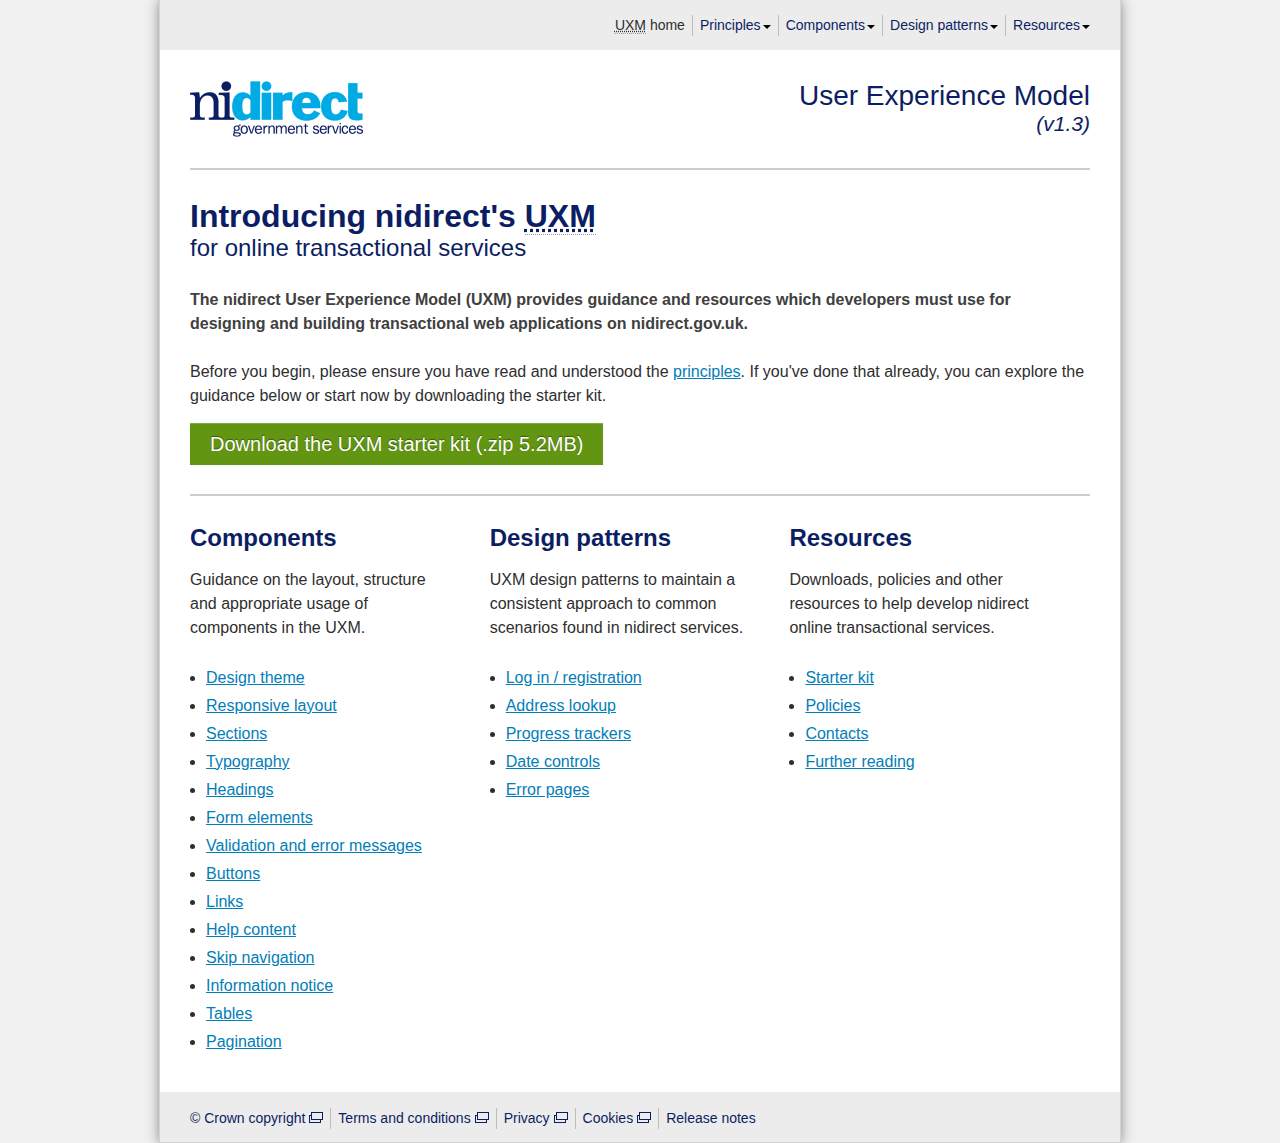
==== uxm.html @ ad7e29cf "initial commit" ====
<!DOCTYPE html>
<html lang="en">
<head>
    <meta charset="utf-8" />
    <meta name="viewport" content="width=device-width, initial-scale=1.0" />

    <title>Home | User Experience Model (UXM) | nidirect</title>

    <link rel="icon" type="image/vnd.microsoft.icon" href="favicon.ico" />
    <link rel="shortcut icon" type="image/x-icon" href="favicon.ico" />
    <link rel="apple-touch-icon" href="favicon.ico" />

    <link href="css/bootstrap.min.css" rel="stylesheet" type="text/css" media="screen, projection" />
    <link href="css/bootstrap-responsive.css" rel="stylesheet" type="text/css" media="screen, projection" />
    <link href="css/nidirect.css" rel="stylesheet" type="text/css" media="screen, projection" />
    <link href="css/nidirect-responsive.css" rel="stylesheet" type="text/css" media="screen, projection" />
    <link href="css/nidirect-uxm.css" rel="stylesheet" type="text/css" media="screen, projection" />
    <link href="jquery/jquery-ui.css" rel="stylesheet" />

    <script src="js/jquery.min.js" type="text/javascript"></script>
    <script src="js/bootstrap.min.js" type="text/javascript"></script>
    <script src="jquery/jquery.min.js" type="text/javascript"></script>
    <script src="jquery/jquery.js" type="text/javascript"></script>
    <script src="jquery/jquery-ui.js" type="text/javascript"></script>
    <script src="js/uxm.js" type="text/javascript"></script>

    <!-- html5 shim for ie8 and ie7 -->
    <!--[if lt IE 9]>
		<script src="js/html5shiv.js"></script>
	<![endif]-->

    <!-- google analytics for uxm.nidirect.gov.uk -->
    <!-- do not include in a transactional service without discussing with the transactional services manager first -->
    <!-- <script type="text/javascript">
		//<![CDATA[
		var _gaq = _gaq || [];
		_gaq.push(['_setAccount', 'UA-26858713-1']);
		_gaq.push(['_setDomainName', 'nidirect.gov.uk']);
		_gaq.push(['_addIgnoredRef', 'nidirect.gov.uk']);
		_gaq.push(['_gat._anonymizeIP']);
		_gaq.push(['_setCustomVar', 1, 'Theme', 'Applications', 3]);
		_gaq.push(['_setCustomVar', 2, 'Sub-theme', 'UXM', 3]);
		_gaq.push(['_trackPageview']);

		(function () {
			var ga = document.createElement('script'); ga.type = 'text/javascript'; ga.async = true;
			ga.src = ('https:' == document.location.protocol ? 'https://ssl' : 'http://www') + '.google-analytics.com/ga.js';
			var s = document.getElementsByTagName('script')[0]; s.parentNode.insertBefore(ga, s);
		})();
		//]]>
	</script> -->
    <script type="text/javascript">
        // <![CDATA[
        (function (i, s, o, g, r, a, m) {
            i['GoogleAnalyticsObject'] = r; i[r] = i[r] || function () {
                (i[r].q = i[r].q || []).push(arguments)
            }, i[r].l = 1 * new Date(); a = s.createElement(o),
            m = s.getElementsByTagName(o)[0]; a.async = 1; a.src = g; m.parentNode.insertBefore(a, m)
        })(window, document, 'script', '//www.google-analytics.com/analytics.js', 'ga');

        ga('create', 'UA-26858713-2', 'nidirect.gov.uk');
        ga('set', 'anonymizeIp', true);
        ga('send', 'pageview');
        // ]]>
    </script>

    <script type="text/javascript">
        $(document).ready(function () {
            // remove the no-js class
            $('body').removeClass('no-js');
        });
    </script>

    <!--  MouseStats:Begin  -->
    <script type="text/javascript">var MouseStats_Commands = MouseStats_Commands ? MouseStats_Commands : []; (function () { function b() { if (void 0 == document.getElementById("__mstrkscpt")) { var a = document.createElement("script"); a.type = "text/javascript"; a.id = "__mstrkscpt"; a.src = ("https:" == document.location.protocol ? "https://ssl" : "http://www2") + ".mousestats.com/js/5/6/5688852133238908385.js?" + Math.floor((new Date).getTime() / 6E5); a.async = !0; a.defer = !0; (document.getElementsByTagName("head")[0] || document.getElementsByTagName("body")[0]).appendChild(a) } } window.attachEvent ? window.attachEvent("onload", b) : window.addEventListener("load", b, !1); "complete" === document.readyState && b() })(); </script>
    <!--  MouseStats:End  -->

</head>
<body class="no-js">
    <div class="page">
        <div class="skipnav"><a href="#skip-dest">Skip to content</a></div>

        <header>

            <div class="navbar">
                <div class="navbar-inner">
                    <div class="container">

                        <a class="btn btn-navbar" data-toggle="collapse" data-target=".nav-collapse">
                            <span class="menu">Menu</span>
                            <span class="icon-bar"></span>
                            <span class="icon-bar"></span>
                            <span class="icon-bar"></span>
                        </a>

                        <a class="brand" href="http://www.nidirect.gov.uk">
                            <img src="images/nidirect-logo-small-2x.png" alt="n i direct government services" width="120" height="28" />
                        </a>

                        <div class="nav-collapse collapse">
                            <nav class="topnav">
                                <ul>
                                    <li class="current">
                                        <abbr title="User Experience Model">UXM</abbr>
                                        home</li>
                                    <li class="dropdown">
                                        <a data-target="#" href="principles.html" class="dropdown-toggle" data-toggle="dropdown">Principles<b class="caret"></b></a>
                                        <ul class="dropdown-menu">
                                            <li><a href="principles.html">Principles</a></li>
                                            <li class="divider"></li>
                                            <li><a href="principles.html#user-centered">Developing user-centric services</a></li>
                                            <li><a href="principles.html#applying-the-uxm">Applying the UXM</a></li>
                                            <li><a href="principles.html#writing-for-transactions">Writing for transactions</a></li>
                                        </ul>
                                    </li>
                                    <li class="dropdown">
                                        <a data-target="#" href="components.html" class="dropdown-toggle" data-toggle="dropdown">Components<b class="caret"></b></a>
                                        <ul class="dropdown-menu">
                                            <li><a href="components.html">Components</a></li>
                                            <li class="divider"></li>
                                            <li><a href="components.html#design">Design theme</a></li>
                                            <li><a href="components.html#layout">Responsive layout</a></li>
                                            <li><a href="components.html#sections">Sections</a></li>
                                            <li><a href="components.html#typography">Typography</a></li>
                                            <li><a href="components.html#headings">Headings</a></li>
                                            <li><a href="components.html#forms">Form elements</a></li>
                                            <li><a href="components.html#validation">Validation</a></li>
                                            <li><a href="components.html#buttons">Buttons</a></li>
                                            <li><a href="components.html#links">Links</a></li>
                                            <li><a href="components.html#help">Help content</a></li>
                                            <li><a href="components.html#skipnav">Skip navigation</a></li>
                                            <li><a href="components.html#info-notice">Information notice</a></li>
                                            <li><a href="components.html#tables">Tables</a></li>
                                            <li><a href="components.html#pagination">Pagination</a></li>

                                        </ul>
                                    </li>
                                    <li class="dropdown">
                                        <a data-target="#" href="design-patterns.html" class="dropdown-toggle" data-toggle="dropdown">Design patterns<b class="caret"></b></a>
                                        <ul class="dropdown-menu">
                                            <li><a href="design-patterns.html">Design patterns</a></li>
                                            <li class="divider"></li>
                                            <li><a href="design-patterns.html#login-registration">Log in / Registration</a></li>
                                            <li><a href="design-patterns.html#address-lookup1">Address lookup</a></li>
                                            <li><a href="design-patterns.html#progress">Progress trackers</a></li>
                                            <li><a href="design-patterns.html#date-controls">Date controls</a></li>
                                            <li><a href="design-patterns.html#error-pages">Error pages</a></li>
                                        </ul>
                                    </li>
                                    <li class="dropdown">
                                        <a data-target="#" href="resources.html" class="dropdown-toggle" data-toggle="dropdown">Resources<b class="caret"></b></a>
                                        <ul class="dropdown-menu">
                                            <li><a href="resources.html">Resources</a></li>
                                            <li class="divider"></li>
                                            <li><a href="resources.html#starter-kit">Starter kit</a></li>
                                            <li><a href="resources.html#policies">Policies</a></li>
                                            <li><a href="resources.html#contacts">Contacts</a></li>
                                            <li><a href="resources.html#reading">Further reading</a></li>
                                        </ul>
                                    </li>
                                </ul>
                            </nav>
                        </div>
                    </div>
                </div>
            </div>

            <div class="branding">
                <a href="http://www.nidirect.gov.uk">
                    <img class="nidirectlogo" src="images/nidirect-logo-2x.png" alt="n i direct government services" width="173" height="57" /></a>
                <div class="service-name">User Experience Model <span>(v1.3)</span></div>
            </div>
        </header>

        <div class="content container">
            <h1 id="skip-dest">Introducing nidirect's
                <abbr title="User Experience Model">UXM</abbr><span>for online transactional services</span></h1>
            <p class="intro">
                The nidirect User Experience Model (UXM) provides guidance and resources which developers must use for designing and building transactional web applications on nidirect.gov.uk.
            </p>
            <p>
                Before you begin, please ensure you have read and understood the <a href="principles.html">principles</a>. If you've done that already, you can explore the guidance below or start now by downloading the starter kit.<br />
                <a href="nidirect-uxm-starter-kit-v1.3.zip" class="btn btn-success btn-large">Download the UXM starter kit (.zip 5.2MB)</a>
            </p>

            <ul class="tilelinks clearfix">
                <li>
                    <h2><a href="components.html">Components</a></h2>
                    <p>Guidance on the layout, structure and appropriate usage of components in the UXM.</p>
                    <ul>
                        <li><a href="components.html#design">Design theme</a></li>
                        <li><a href="components.html#layout">Responsive layout</a></li>
                        <li><a href="components.html#sections">Sections</a></li>
                        <li><a href="components.html#typography">Typography</a></li>
                        <li><a href="components.html#headings">Headings</a></li>
                        <li><a href="components.html#forms">Form elements</a></li>
                        <li><a href="components.html#validation">Validation and error messages</a></li>
                        <li><a href="components.html#buttons">Buttons</a></li>
                        <li><a href="components.html#links">Links</a></li>
                        <li><a href="components.html#help">Help content</a></li>
                        <li><a href="components.html#skipnav">Skip navigation</a></li>
                        <li><a href="components.html#info-notice">Information notice</a></li>
                        <li><a href="components.html#tables">Tables</a></li>
                        <li><a href="components.html#pagination">Pagination</a></li>
                    </ul>
                </li>
                <li>
                    <h2><a href="design-patterns.html">Design patterns</a></h2>
                    <p>UXM design patterns to maintain a consistent approach to common scenarios found in nidirect services.</p>

                    <ul>
                        <li><a href="design-patterns.html#login-registration">Log in / registration</a></li>
                        <li><a href="design-patterns.html#address-lookup1">Address lookup</a></li>
                        <li><a href="design-patterns.html#progress">Progress trackers</a></li>
                        <li><a href="design-patterns.html#date-controls">Date controls</a></li>
                        <li><a href="design-patterns.html#error-pages">Error pages</a></li>
                    </ul>
                </li>
                <li>
                    <h2><a href="resources.html">Resources</a></h2>
                    <p>Downloads, policies and other resources to help develop nidirect online transactional services.</p>

                    <ul>
                        <li><a href="resources.html#starter-kit">Starter kit</a></li>
                        <li><a href="resources.html#policies">Policies</a></li>
                        <li><a href="resources.html#contacts">Contacts</a></li>
                        <li><a href="resources.html#reading">Further reading</a></li>
                    </ul>
                </li>
            </ul>
        </div>
        <footer>
            <ul>
                <li><a href="http://www.nidirect.gov.uk/crown-copyright" target="_blank" class="elink" title="link opens in a new browser window">&copy;  Crown copyright</a></li>
                <li><a href="http://www.nidirect.gov.uk/terms-and-conditions" target="_blank" class="elink" title="link opens in a new browser window">Terms and conditions</a></li>
                <li><a href="http://www.nidirect.gov.uk/privacy" target="_blank" class="elink" title="link opens in a new browser window">Privacy</a></li>
                <li><a href="http://www.nidirect.gov.uk/cookies" target="_blank" class="elink" title="link opens in a new browser window">Cookies</a></li>
                <li><a href="release-notes.html">Release notes</a></li>
            </ul>
        </footer>
    </div>

    <!-- scroll to top plugin used to improve readability of UXM content only -->
    <!-- this plugin has been disabled for touch devices -->
    <!-- this plugin should be removed for a transctional service -->
    <script type="text/javascript" src="js/scrolltopcontrol.js">
	/*
	Scroll To Top Control script- &#169; Dynamic Drive DHTML code library (www.dynamicdrive.com)
	This notice MUST stay intact for legal use
	Visit Project Page at http://www.dynamicdrive.com for full source code
	*/
    </script>

</body>
</html>
---- css/nidirect.css ----
html
{
    font: normal 62.5% "Helvetica Neue", Arial, Helvetica, sans-serif; /* 10px - i.e. decimal base */
    height: 100%;
    overflow-y: scroll; /* always show vertical scrollbar so pages do not shift horizontally */
}

body
{
    margin: 0;
    padding: 0;
    font-size: 100%;
    background: #f1f1f1;
    color: #2e2e2e; /* To achieve sufficient contrast (3:1) with link colours */
    height: 100%;
}

.page
{
    background-color: white;
    border-bottom: 1px solid #D3D3D3;
    border-left: 1px solid #D3D3D3;
    border-right: 1px solid #D3D3D3;
    box-shadow: 0 0 12px #888888;
    margin: 0 auto;
    min-height: 100%;
    position: relative;
    width: 960px;
}

.content
{
    font-size: 1.6em;
    min-height: 645px;
    padding: 0 3.125% 32px 3.125%; /* 30px left and right padding @ 'large layout' */
    width: 93.75%; /* 900 px @ 'large layout' */
}

/* ### skip nav ### */

.skipnav
{
    background-color: #0C1E63;
}

    .skipnav a
    {
        display: block;
        font-size: 16px;
        line-height: 2em;
        padding: 0 30px;
        position: absolute;
        text-align: center;
        top: -999em;
    }

        .skipnav a:focus
        {
            color: #fff;
            position: relative;
            top: 0;
            text-decoration: none;
        }

/* ### screen reader only ### */

.sr-only
{
    border: 0;
    clip: rect(0 0 0 0);
    height: 1px;
    margin: -1px;
    overflow: hidden;
    position: absolute;
    padding: 0;
    width: 1px;
}

/* ### navbar / top navigation ### */

.navbar
{
    background: #ECECEC;
    font-size: 1.4em;
    min-height: 50px;
}

.navbar-inner
{
    background: #ECECEC;
    border: none;
    border-radius: 0;
    box-shadow: none;
    padding: 0 3.125%;
}

.navbar .btn-navbar
{
    background-color: #008FC5;
    background-image: none;
    border: 2px solid #008FC5;
    box-shadow: none;
    font-weight: bold;
    margin: 7px 0 0 0;
    padding: 6px 9px;
}

    .navbar .btn-navbar:hover, .navbar .btn-navbar:focus
    {
        background-color: #00AAE5;
        box-shadow: none;
    }

    .navbar .btn-navbar:active
    {
        border: 2px solid #0C1E63;
    }

    .navbar .btn-navbar span.menu
    {
        display: block;
        float: left;
        padding-left: 22px;
    }

.icon-bar
{
    margin-top: 4px;
}

.navbar .brand
{
    display: none;
    padding-left: 0;
    margin-left: 0;
}

.topnav ul
{
    background-color: #ececec;
    list-style: none;
    padding-top: 15px;
    float: right;
    margin: 0px;
    text-align: right;
}

    .topnav ul li
    {
        border-right: 1px solid #bebebe;
        clear: none;
        display: inline-block;
        float: left;
        margin: 0;
        padding: 0 7px;
    }

        .topnav ul li.current > a
        {
            color: #2E2E2E;
        }

        .topnav ul li:last-child
        {
            border-right: none;
            padding-right: 0;
        }

        .topnav ul li a
        {
            color: #0c1e63;
            text-decoration: none;
        }

            .topnav ul li a.elink
            {
                background: url("../images/new-window.gif") no-repeat scroll right 2px;
            }

            .topnav ul li a:hover
            {
                text-decoration: underline;
            }

/*
.topnav ul li ul {
	padding: 0px;
}

.topnav ul li ul li {
	padding: 5px;
	border-right: none;
}
*/

/* drop down menu */

ul.dropdown-menu
{
    background: #fff;
    border-radius: 0;
    min-width: 140px;
    padding-top: 5px;
    text-align: left;
}

    ul.dropdown-menu li
    {
        border-right: 0;
        float: none;
        padding: 0;
        width: 100%;
    }

        ul.dropdown-menu li a:hover
        {
            background: none;
            color: #0c1e63;
        }

    ul.dropdown-menu > li > a:focus
    {
        color: #000;
    }

.nav-collapse .nav > li > a, .nav-collapse .dropdown-menu a
{
    color: #0c1e63;
    font-weight: normal;
    padding: 3px 12px;
    * padding: 1px 12px; /* ie7 */
}

    .nav-collapse .nav > li > a:hover, .nav-collapse .nav > li > a:focus, .nav-collapse .dropdown-menu a:hover, .nav-collapse .dropdown-menu a:focus
    {
        background: none;
    }

.dropdown .caret
{
    margin-top: 10px;
    * margin-top: 7px; /* ie7 */
}

.no-js .dropdown .caret
{
    display: none;
}

.dropdown-menu .divider
{
    margin: 4px 0;
}


/* ### branding ### */

.branding
{
    border-bottom: 2px solid #CCC;
    margin: 3.125%;
    clear: both;
    overflow: hidden;
    padding-bottom: 30px;
}

.nidirectlogo
{
    float: left;
    min-width: 173px;
    width: 173px;
}

.branding a
{
    float: left;
}

    .branding a:focus
    {
        float: left;
        outline: 1px dotted #404040;
    }

.branding .service-name
{
    display: block;
    float: right;
    max-width: 480px;
    margin: 0;
    padding: 2px 0 0 0;
    font-size: 28px;
    font-weight: normal;
    line-height: 1em;
    color: #0c1e63;
    text-align: right;
}

    .branding .service-name span
    {
        display: block;
        font-style: italic;
        font-size: 21px;
        * width: 150px; /* ie7 */
    }

/* ### page tiles ### */

.tilelinks
{
    border-top: 2px solid #ccc;
    list-style: none;
    margin: 0;
    min-height: 350px;
    padding: 0;
}

    .tilelinks h2
    {
        margin-top: 1.25em;
    }

    .tilelinks li
    {
        float: left;
        margin-right: 4%;
        margin-top: 0;
        width: 29.3%;
    }

        .tilelinks li:first-child
        {
            margin-left: 0;
        }

        .tilelinks li ul
        {
            width: 100% !important;
            list-style: disc;
            padding: 0px;
            margin: 0 0 0 1em;
            * margin-left: 0; /* ie7 */
        }

            .tilelinks li ul li
            {
                padding: 0;
                margin: 2px 0;
                width: 100%;
            }

                .tilelinks li ul li a
                {
                    text-decoration: underline;
                }

    .tilelinks a
    {
        display: block;
        text-decoration: none;
    }

    .tilelinks h3
    {
        margin-top: 15px;
        margin-bottom: 15px;
    }

    .tilelinks a h3:hover
    {
        text-decoration: underline;
    }

    .tilelinks a p
    {
        color: #222;
        margin-top: 0px;
    }

    .tilelinks img
    {
        width: 100%;
        border: 1px solid #eee;
    }

    .tilelinks h3, .tilelinks h4, .tilelinks p
    {
        padding-left: 0px !important;
    }

/* ### headings ### */

h1, h2, h3, h4, h5, h6
{
    color: #0c1e63;
}

    h2 strong, h3 strong, h4 strong
    {
        font-weight: bold; /* prevent ff7+/ie9+ from making headings 'bolder' */
    }

h1
{
    font-size: 2em; /* 32px */
    line-height: 1em;
    margin: 0 0 0.75em;
}

    h1 span
    {
        display: block;
        font-size: 0.75em;
        font-weight: normal;
    }

h2
{
    clear: both;
    font-size: 1.5em; /* 24px */
    line-height: 1em;
    margin: 2.25em 0 0.75em;
}

h1 + h2, p.intro + h2
{ /* first h2 should have less margin top */
    margin-top: 1.25em;
}

div > h2
{ /* first h2 in the grid should have less margin top */
    margin-top: 0;
}

h3
{
    clear: both;
    font-size: 1.25em; /* 21px */
    font-weight: normal;
    line-height: 1em;
    margin: 36px 0 16px;
}

h4
{
    clear: both;
    font-size: 1em; /* approx 16px */
    line-height: 1.5em;
    margin: 1.5em 0 0; /* 24px 0 0 */
}

    h2 a, h3 a, h4 a, h5 a, h6 a
    {
        color: #0c1e63;
        text-decoration: none;
    }

        h2 a:hover, h2 a:focus, h3 a:hover, h3 a:focus, h4 a:hover, h4 a:focus, h5 a:hover, h5 a:focus, h6 a:hover, h6 a:focus
        {
            color: #027EB8;
            text-decoration: none !important;
        }

/* ### content ### */

a
{
    color: #027EB8;
    text-decoration: underline;
}

    a:hover, a:focus
    {
        background: none;
        color: #0C1E63;
        text-decoration: underline;
    }

p.intro
{
    color: #404040;
    font-weight: bold;
}

p:empty
{
    display: none;
}

p, ul, ol, form
{
    clear: both;
    line-height: 1.5em; /* 24px */
    margin: 0.75em 0 1.5em;
}

ul, ol
{
    margin-left: 18px;
}

ol
{
    margin-left: 22px;
}

li
{
    margin: 0.25em 0;
    line-height: inherit;
}

    li li
    {
        margin-bottom: 0;
    }

ul ul, ol ol, ul ol, ol ul
{
    margin-bottom: 0.5em;
    margin-top: 0;
}

address
{
    margin-top: 1.3125em;
    margin-top: 1.5em;
    font-style: normal;
}

a.elink
{
    background: url("../images/new-window.gif") no-repeat scroll right 4px;
    padding-right: 18px;
}

/* ### form elements ### */

form
{
    clear: both;
    overflow: hidden;
    margin: 0;
}

    form input, form select, form textarea
    {
        border: 1px solid #999;
        border-radius: 0;
        color: #303030;
        font-family: "Helvetica Neue", Arial, Helvetica, sans-serif;
        line-height: 1.875em; /* 24px */
        padding: 5px;
    }

    form legend
    {
        border-bottom: 0.0834em solid #CCCCCC;
        color: #0C1E63;
        font-size: 1.5em;
        font-weight: bold;
        line-height: 1em;
        margin: 0.75em 0;
        padding-bottom: 0.25em;
        * margin-left: -7px; /* ie7 */
    }

    form div
    {
        float: left;
        margin-bottom: 16px;
        width: 100%;
    }

    form label
    {
        color: #303030;
        cursor: default;
        font-size: 100%;
        line-height: 1.5em;
        margin-bottom: 0;
    }

    form select
    {
        min-height: 2em;
        min-height: 1.334em\9; /* ie8 */
        *height: auto; /* ie7 */
    }

        form select optgroup
        {
            font-style: normal;
        }

textarea, input[type="text"], input[type="password"], input[type="datetime"], input[type="datetime-local"], input[type="date"], input[type="month"], input[type="time"], input[type="week"], input[type="number"], input[type="email"], input[type="url"], input[type="search"], input[type="tel"], input[type="color"]
{
    border: 1px solid #999999;
    width: 344px;
}

select, textarea, input[type="text"], input[type="password"], input[type="datetime"], input[type="datetime-local"], input[type="date"], input[type="month"], input[type="time"], input[type="week"], input[type="number"], input[type="email"], input[type="url"], input[type="search"], input[type="tel"], input[type="color"], .uneditable-input
{
    border-radius: 0 0 0 0;
    color: #303030;
    float: left;
    font-size: 1em;
    height: 1.875em;
    line-height: 1.875em;
    margin-bottom: 0;
    padding: 0 6px;
}

.radio, .checkbox
{
    padding-left: 0;
}

    .radio input[type="radio"], .checkbox input[type="checkbox"]
    {
        border: 0;
        clear: both;
        margin: 5px 7px 0 0;
        * margin-top: 2px; /* ie7 */
        padding: 0;
    }

select[multiple], select[size]
{
    width: auto;
}

form textarea
{
    height: auto;
    line-height: 1.25em; /* 20px */
}

input.short
{
    width: 206px;
}

img.required
{
    margin-top: -3px;
}

form p.form-label
{
    margin: 0;
}

form p.forgot-password
{
    margin-bottom: 0;
}

form small, form span.hint
{
    display: block;
    clear: both;
    font-size: 0.813em; /* 13px */
    line-height: 1.538em; /* 20px */
}

textarea:focus, input[type="text"]:focus, input[type="password"]:focus, input[type="datetime"]:focus, input[type="datetime-local"]:focus, input[type="date"]:focus, input[type="month"]:focus, input[type="time"]:focus, input[type="week"]:focus, input[type="number"]:focus, input[type="email"]:focus, input[type="url"]:focus, input[type="search"]:focus, input[type="tel"]:focus, input[type="color"]:focus, .uneditable-input:focus
{
    box-shadow: none;
    border: 1px solid #00AAE5;
}

select:focus
{
    border: 1px solid #00AAE5;
    outline: none;
}

/* ### validation ### */

span.heading-error
{
    color: #CC0000;
}

input.input-error, .input-error
{
    border: 1px solid #cc0000;
}

img.error-icon
{
    float: left;
    margin: 4px 4px 0 0;
}

.error-summary
{
    background: url("../images/error-icon.png") no-repeat scroll 16px 16px #FFEFED;
    border: 1px solid #FDB2B5;
    color: #CC0000;
    margin: 2em 0;
    padding: 1em;
}

    .error-summary p
    {
        font-size: 1.25em;
        font-weight: bold;
        line-height: 1em;
        margin: 0;
        padding-left: 1.25em;
    }

    .error-summary ul
    {
        margin: 1em 1em 0 1em;
    }

    .error-summary a
    {
        color: #cc0000;
        text-decoration: none;
    }

        .error-summary a:hover
        {
            text-decoration: underline;
        }

.checkbox.error img.error-icon
{
    margin-left: -20px;
}

.error-inner
{
    border: 1px solid #CC0000;
    padding: 8px 0 8px 12px;
    margin: 0;
    width: 344px;
}

    .radio-error input[type="radio"], .error-inner input[type="checkbox"]
    {
        clear: both;
        margin: 5px 4px 0 0;
        * margin-top: 2px; /* ie7 */
    }

/* inline validation error */

.inline-error
{
    background: #FFEFED;
    background-clip: padding-box;
    background-color: #FFEFED;
    border: 1px solid #FBB6B9;
    border-radius: 0;
    box-shadow: 0 2px 4px rgba(0, 0, 0, 0.2);
    clear: none;
    color: #CC0000;
    display: block;
    float: left;
    left: 0;
    margin: 0 0 0 20px;
    max-width: 300px;
    padding: 1px;
    position: relative;
    text-align: left;
    top: -1px;
    width: auto;
    white-space: normal;
    z-index: 1010;
}

.inline-error-content
{
    padding: 0;
    margin: 0;
}

    .inline-error-content p
    {
        font-size: 0.875em;
        margin: 0;
        padding: 4px 6px;
    }

.inline-error .arrow, .inline-error .arrow:after
{
    border-color: rgba(0, 0, 0, 0);
    border-style: solid;
    display: block;
    height: 0;
    position: absolute;
    width: 0;
}

.inline-error .arrow
{
    border-width: 11px;
    border-left-width: 0;
    border-right-color: #FBB6B9;
    left: -11px;
    margin-top: -11px;
    top: 50%;
}

    .inline-error .arrow:after
    {
        border-width: 10px;
        border-left-width: 0;
        border-right-color: #FFEFED;
        bottom: -10px;
        content: "";
        left: 1px;
    }

/* override the bootstrap styles for invalid inputs - frustrating and distracting as visitors can be presented with error styling as the type (eg email address)  */
input:focus:invalid, textarea:focus:invalid, select:focus:invalid
{
    border-color: 0;
    color: inherit;
}

    input:focus:invalid:focus, textarea:focus:invalid:focus, select:focus:invalid:focus
    {
        border-color: #00AAE5;
        box-shadow: inherit;
    }

/* ### buttons ### */

.btn
{
    background: #999;
    border: 0;
    border-radius: 0px;
    color: #fff;
    display: inline-block;
    font-size: 1.125em;
    margin: 0.222em 8px 0.222em 0; /* 4px 8px 4px 0 */
    padding: 0.5em 1em;
    text-decoration: none;
    text-shadow: 0 -1px 1px rgba(0, 0, 0, 0.4);
}

button.btn
{
    padding: 0.556em 1em; /* 10px 18px */
}

a.btn
{
    padding: 0.556em 1em;
    * padding: 0.667em 1em; /* ie7 */
}

.btn:hover
{
    color: #fff;
}

.btn:focus
{
    box-shadow: 0 4px 10px rgba(0, 0, 0, 0.35) inset;
    outline: 0 none;
}

.btn:hover, .btn:active, .btn:focus
{
    background: #666;
    color: #fff;
}

.btn-primary
{
    background: #008fc5;
}

    .btn-primary:hover, .btn-primary:active, .btn-primary:focus
    {
        background: #00aae5;
        color: #fff;
    }

.btn-success, .btn-call-to-action
{
    background: #629512;
}

    .btn-success:hover, .btn-success:active, .btn-success:focus,
    .btn-call-to-action:hover, .btn-call-to-action:active, .btn-call-to-action:focus
    {
        background: #6ea614;
        color: #fff;
    }

.btn-danger, .btn-warning
{
    background: #A61A00;
}

    .btn-danger:hover, .btn-danger:active, .btn-danger:focus,
    .btn-warning:hover, .btn-warning:active, .btn-warning:focus
    {
        background: #C91F00;
        color: #fff;
    }

.btn.arrowr
{
    background-image: url("../images/btn-arrow-right.png");
    background-repeat: no-repeat;
    background-position: right center;
    padding-right: 28px;
}

.btn.arrowl
{
    background-image: url("../images/btn-arrow-left.png");
    background-repeat: no-repeat;
    background-position: left center;
    padding-left: 28px;
}

.btn-large
{
    font-size: 1.25em;
    margin-top: 0.75em;
}

.btn-small
{
    font-size: 0.875em;
    margin-top: 0.25em;
}

.btn-inline, button.btn-small
{
    margin: 0 0 0 4px;
    padding: 0.429em 1em;
}

input.btn-small
{
    padding-top: 8px;
}

a.btn-small
{
    line-height: 1.286em; /* 18px */
    padding: 0.5em 1em;
}

/* ### information notice ### */

.info-notice
{
    background: url("../images/info-icon.png") no-repeat scroll 7px 0.5em;
    border: 2px solid #00AAE5;
    clear: left;
    float: left;
    margin: 0 0 1.375em 0; /* 22px */
    min-height: 21px;
    padding: 0.563em 0.563em 0.563em 34px; /* 9px 9px 9px 34px */
}

/* ### tables ### */

table
{
    margin-top: 10px;
}

    table.standard
    {
        border: 3px solid #D0E9FC;
        border-collapse: separate;
        border-spacing: 3px;
        table-layout: fixed;
        width: 99%;
    }

        table.standard th, table.standard td
        {
            padding: 0.375em 6px;
        }

        table.standard th
        {
            background-color: #D0E9FC;
            color: #0D0348;
            text-align: left;
            vertical-align: top;
        }

            table.standard th p
            {
            }

            table.standard th strong
            {
                font-weight: bold;
            }

        table.standard td
        {
            background: none repeat scroll 0 0 #F1F6FB;
            color: #2E2E2E;
            vertical-align: top;
        }

            table.standard td p:first-child
            {
            }

            table.standard td ul
            {
                margin-top: 0;
            }

    table.unfixed
    {
        table-layout: auto !important;
    }

    table.summary
    {
        width: 50%;
    }

        table.summary th, table.summary td
        {
            padding: 10px;
        }

        table.summary th
        {
            text-align: right;
            width: 50%;
        }

/* ### footer ### */

footer
{
    background-color: #ececec;
    min-height: 50px;
    font-size: 1.4em;
}

    footer ul
    {
        list-style: none;
        padding-top: 16px;
        margin: 0 0 0 23px;
        * margin-top: 16px; /* ie7 */
        * padding-top: 0; /* ie7 */
    }

        footer ul li
        {
            border-right: 1px solid #BEBEBE;
            display: inline-block;
            clear: none;
            float: left;
            margin: 0;
            padding: 0 7px;
        }

            footer ul li:last-child
            {
                border-right: none;
                padding-right: 0;
            }

            footer ul li a
            {
                color: #0c1e63;
                text-decoration: none;
            }

                footer ul li a:hover
                {
                    text-decoration: underline;
                }

    footer a.elink
    {
        background: url("../images/new-window.gif") no-repeat scroll right 2px;
    }

/* ### design patterns ### */

/* # address lookup # */

.no-js div#address-lookup
{
    display: none;
}

div#address-lookup p
{
    margin-bottom: 0;
}

div#select-address2 div.radio
{
    border: 1px solid #999;
    height: 115px;
    overflow-y: scroll;
    padding: 5px;
    width: 344px;
}

/* # log in / registration # */

.loginform fieldset
{
    float: left;
    width: 415px;
}

    .loginform fieldset#login
    {
        border-right: 2px solid #ccc;
        margin-right: 2em;
        padding-right: 2em;
    }

.loginform p.mandatory
{
    margin: 0;
}

/* # progress tracker # */

.progress-tracker
{
    margin: 3em 0;
    text-align: center;
}

    .progress-tracker ol
    {
        background-color: #EEE;
        box-shadow: 0 1px 1px #999 inset;
        display: inline-block;
        height: 5px;
        list-style: none;
        overflow: visible;
        margin: 0 auto;
        padding: 0 1.5em 0 0;
        text-align: center;
        * border: 1px solid #ddd; /* ie 7 */
    }

        .progress-tracker ol li
        {
            background-color: #eee;
            border: 1px solid #ddd;
            bottom: 18px;
            box-shadow: 0 -1px 1px #999;
            color: #2e2e2e;
            float: left;
            font-weight: bold;
            margin-left: 1.5em;
            padding: 4px 12px;
            position: relative;
            text-shadow: 1px 1px #FFF;
        }

            .progress-tracker ol li.active
            {
                background-color: #0282BF;
                border: 1px solid #0282BF;
                border-bottom: 2px solid #0C1E63;
                box-shadow: 0 -1px 1px #aaa;
                color: #fff;
                padding: 4px 0;
                text-shadow: -1px -1px #0C1E63;
                * padding: 4px 12px;
            }

                .progress-tracker ol li.active span
                {
                    right: 12px;
                    position: relative;
                    * position: static; /* ie 7 */
                }

                .progress-tracker ol li.active:before
                {
                    background-color: #0c1e63;
                    content: "";
                    display: inline-block;
                    left: -25px;
                    height: 5px;
                    top: -3px;
                    width: 24px;
                    position: relative;
                }

.paginationuxm
{
    margin: 20px 0;
}

    .paginationuxm ul
    {
        display: inline-block;
        display: inline;
        margin-bottom: 0;
        margin-left: 0;
        -webkit-border-radius: 4px;
        -moz-border-radius: 4px;
        border-radius: 4px;
        *zoom: 1;
        -webkit-box-shadow: 0 1px 2px rgba(0,0,0,.05);
        -moz-box-shadow: 0 1px 2px rgba(0,0,0,.05);
        box-shadow: 0 1px 2px rgba(0,0,0,.05);
    }

        .paginationuxm ul > li
        {
            display: inline;
        }

            .paginationuxm ul > li > a, .paginationuxm ul > li > span
            {
                float: left;
                padding: 4px 12px;
                line-height: 20px;
                text-decoration: none;
                background-color: #fff;
                border: 1px solid #ddd;
                border-left-width: 0;
            }

                .paginationuxm ul > li > .active a:hover, .paginationuxm ul > li > .active a:focus, .paginationuxm ul > .active > a, .paginationuxm ul > .active > span
                {
                    background-color: #027EB8;
					color: #ffffff;
                }
				
				.paginationuxm ul > li > .disabled a:hover, .paginationuxm ul > li > .disabled a:focus, .paginationuxm ul > .disable > a, .paginationuxm ul > .disabled > span
                {
                    background-color: #f5f5f5;
                }

        .paginationuxm ul > .active > a, .paginationuxm ul > .active > span
        {
            color: #999;
            cursor: default;
            background-color: #027EB8;
            color: #fff;
        }

        .paginationuxm ul > .disabled > span, .paginationuxm ul > .disabled > a, .paginationuxm ul > .disabled > a:hover, .paginationuxm ul > .disabled > a:focus
        {
            color: #999;
            cursor: default;
            background-color: transparent;
        } 

        .paginationuxm ul > li:first-child > a, .paginationuxm ul > li:first-child > span
        {
            border-left-width: 1px;
            /*-webkit-border-bottom-left-radius: 4px;*/
            /*border-bottom-left-radius: 4px;*/
            /*-webkit-border-top-left-radius: 4px;*/
            /*border-top-left-radius: 4px;*/
            /*-moz-border-radius-bottomleft: 4px;
            -moz-border-radius-topleft: 4px;*/
        }

        .paginationuxm ul > li:last-child > a, .paginationuxm ul > li:last-child > span
        {
            /*-webkit-border-top-right-radius: 4px;*/
            /*border-top-right-radius: 4px;
            -webkit-border-bottom-right-radius: 4px;
            border-bottom-right-radius: 4px;
            -moz-border-radius-topright: 4px;
            -moz-border-radius-bottomright: 4px;*/
        }

.paginationuxm-centered
{
    text-align: center;
}

.paginationuxm-right
{
    text-align: right;
}

.paginationuxm-large ul > li > a, .paginationuxm-large ul > li > span
{
    padding: 11px 19px;
    font-size: 17.5px;
}

.paginationuxm-large ul > li:first-child > a, .paginationuxm-large ul > li:first-child > span
{
    -webkit-border-bottom-left-radius: 6px;
    border-bottom-left-radius: 6px;
    -webkit-border-top-left-radius: 6px;
    border-top-left-radius: 6px;
    -moz-border-radius-bottomleft: 6px;
    -moz-border-radius-topleft: 6px;
}

.paginationuxm-large ul > li:last-child > a, .paginationuxm-large ul > li:last-child > span
{
    -webkit-border-top-right-radius: 6px;
    border-top-right-radius: 6px;
    -webkit-border-bottom-right-radius: 6px;
    border-bottom-right-radius: 6px;
    -moz-border-radius-topright: 6px;
    -moz-border-radius-bottomright: 6px;
}

.paginationuxm-mini ul > li:first-child > a, .paginationuxm-small ul > li:first-child > a, .paginationuxm-mini ul > li:first-child > span, .paginationuxm-small ul > li:first-child > span
{
    -webkit-border-bottom-left-radius: 3px;
    border-bottom-left-radius: 3px;
    -webkit-border-top-left-radius: 3px;
    border-top-left-radius: 3px;
    -moz-border-radius-bottomleft: 3px;
    -moz-border-radius-topleft: 3px;
}

.paginationuxm-mini ul > li:last-child > a, .paginationuxm-small ul > li:last-child > a, .paginationuxm-mini ul > li:last-child > span, .paginationuxm-small ul > li:last-child > span
{
    -webkit-border-top-right-radius: 3px;
    border-top-right-radius: 3px;
    -webkit-border-bottom-right-radius: 3px;
    border-bottom-right-radius: 3px;
    -moz-border-radius-topright: 3px;
    -moz-border-radius-bottomright: 3px;
}

.paginationuxm-small ul > li > a, .paginationuxm-small ul > li > span
{
    padding: 2px 10px;
    font-size: 11.9px;
}

.paginationuxm-mini ul > li > a, .paginationuxm-mini ul > li > span
{
    padding: 0 6px;
    font-size: 10.5px;
}
---- css/nidirect-responsive.css ----
/* ### responsive layout ### */


/* minor breakpoint */

@media (max-width: 979px)
{
    .page
    {
        border-left: 0;
        border-right: 0;
        box-shadow: 0;
        width: 100%;
    }

    /* remove the default abbreviation styling */
    abbr[title], abbr[data-original-title]
    {
        border-bottom: none;
        cursor: default;
    }

    /* home page tiles */
    .tilelinks li ul li
    {
        line-height: 1.313em; /* 21px */
        margin-bottom: 6px;
    }

    .loginform fieldset
    {
        border-right: 0;
        width: 100%;
    }

        .loginform fieldset#register
        {
            margin-top: 1em;
        }
}

/* medium */
@media (max-width: 767px)
{

    /* resize the nidirect logo and service name */
    .navbar .brand
    {
        display: block;
        float: left;
        padding-right: 0;
    }

        .navbar .brand img
        {
            min-width: 120px;
            width: 120px;
        }

    .branding
    {
        margin: 2em 3.125%;
        padding-bottom: 2em;
    }

        .branding a
        {
            display: none;
        }

        .branding .service-name
        {
            font-size: 21px;
            padding: 0;
        }

            .branding .service-name span
            {
                display: inline;
                font-size: 16px;
            }

    /* show the menu button - overrides bootstrap */
    .navbar .btn-navbar
    {
        display: block;
    }

    .dropdown .caret
    {
        margin-top: 8px;
    }

    /* change the top nav to a menu button */
    .navbar
    {
        margin-bottom: 0;
    }

    .topnav ul
    {
        float: none;
        padding: 0 0 1em 0;
        text-align: left;
    }

        .topnav ul li
        {
            border: 0;
            display: block;
            float: none;
            padding: 0;
        }

            .topnav ul li a
            {
                display: block;
                padding: 4px 0;
            }

            .topnav ul li.current
            {
                padding: 4px 0;
            }

    .nav-collapse .nav > li > a, .nav-collapse .dropdown-menu a
    {
        padding: 2px 0;
    }

    .nav-collapse, .nav-collapse.collapse
    {
        overflow: invisible;
        /* fix issue with bootstrap v2.3.2 collapse menu on Chrome for Android */
        transform: none;
        -ms-transform: none;
        -webkit-transform: none;
    }

    ul.dropdown-menu li
    {
        display: list-item;
        list-style: square;
        margin-left: 0.5em;
    }

    p, ul, ol, form
    {
        line-height: 1.313em; /* 21 px */
    }

    /* homepage tiles */
    .tilelinks li
    {
        width: 100%;
        clear: both;
        display: block;
        margin-right: 0;
    }

        .tilelinks li img
        {
            display: none;
        }

        .tilelinks li ul li
        {
            display: list-item;
            width: 98%;
        }

    /* position the inline validation error below the input */
    .inline-error
    {
        clear: both;
        margin-left: 0;
        margin-top: 12px;
    }

        .inline-error .arrow
        {
            border-bottom-color: #FBB6B9;
            border-left-color: transparent;
            border-right-color: transparent;
            border-top-color: transparent;
            border-width: 0 11px 11px 11px;
            top: 0;
            left: 10px;
        }

            .inline-error .arrow:after
            {
                border-bottom-color: #FFEFED;
                border-left-color: transparent;
                border-right-color: transparent;
                border-top-color: transparent;
                border-width: 0 11px 11px 11px;
                content: "";
                top: 1px;
                left: -11px;
            }

    img.error-icon
    {
        border: 0 none;
        clip: rect(0px, 0px, 0px, 0px);
        height: 1px;
        margin: -1px;
        overflow: hidden;
        padding: 0;
        position: absolute;
        width: 1px;
    }

    /* form stuff */
    form div.checkbox
    {
        padding-left: 0;
        width: 98.5%;
    }

    form p.form-label
    {
        margin: 0;
    }

    /* footer redraw */
    footer ul
    {
        margin: 0;
        overflow: hidden;
        padding-top: 6px;
    }

        footer ul li
        {
            border-bottom: 1px solid #bebebe;
            border-right: 0;
            display: block;
            float: left;
            margin: 4px 0 4px 3.125%;
            padding: 0 0 4px 0;
            width: 45%;
            white-space: nowrap;
        }

    /* tables */
    table.standard
    {
        border-spacing: 2px;
    }

        table.standard th, table.standard td
        {
            padding: 3px;
        }

    /* log in and registration */
    .loginform fieldset
    {
        width: 100%;
    }

        .loginform fieldset#login
        {
            margin-right: 0;
            padding-right: 0;
        }


    .paginationuxm ul > li > a, .paginationuxm ul > li > span
    {
        padding: 2px 10px;
        font-size: 11.9px;
    }

    .paginationuxm ul > li:first-child > a, .paginationuxm ul > li:first-child > span
    {
        -webkit-border-bottom-left-radius: 3px;
        border-bottom-left-radius: 3px;
        -webkit-border-top-left-radius: 3px;
        border-top-left-radius: 3px;
        -moz-border-radius-bottomleft: 3px;
        -moz-border-radius-topleft: 3px;
    }

    .paginationuxm ul > li:last-child > a, .paginationuxm ul > li:last-child > span
    {
        -webkit-border-top-right-radius: 3px;
        border-top-right-radius: 3px;
        -webkit-border-bottom-right-radius: 3px;
        border-bottom-right-radius: 3px;
        -moz-border-radius-topright: 3px;
        -moz-border-radius-bottomright: 3px;
    }
}

/* small */
@media (max-width: 480px)
{
    header
    {
        height: auto;
    }

    a.elink
    {
        padding-right: 16px;
    }

    /* top navigation and branding */
    .navbar .btn-navbar span.menu
    {
        display: none;
    }

    .branding .service-name span.beta
    {
        display: block;
    }

    .icon-bar
    {
        margin-top: 0;
    }

    .navbar .btn-navbar
    {
        display: block;
        margin-top: 11px;
        padding: 6px 10px;
    }

    /* reduce the heading sizes */
    h1
    {
        font-size: 1.5em; /* 24px */
    }

    h2
    {
        font-size: 1.25em; /* 21px */
    }

    h3
    {
        font-size: 1.125em; /* 18px */
        font-weight: bold;
    }

    /* homepage tiles */
    ul.tilelinks
    {
        width: 98%;
    }

    /* form elements */
    textarea:focus, input[type="text"]:focus, input[type="password"]:focus, input[type="datetime"]:focus, input[type="datetime-local"]:focus, input[type="date"]:focus, input[type="month"]:focus, input[type="time"]:focus, input[type="week"]:focus, input[type="number"]:focus, input[type="email"]:focus, input[type="url"]:focus, input[type="search"]:focus, input[type="tel"]:focus, input[type="color"]:focus, .uneditable-input:focus, select:focus
    {
        border-width: 2px;
    }

    textarea, input[type="text"], input[type="password"], input[type="datetime"], input[type="datetime-local"], input[type="date"], input[type="month"], input[type="time"], input[type="week"], input[type="number"], input[type="email"], input[type="url"], input[type="search"], input[type="tel"], input[type="color"]
    {
        box-sizing: border-box;
        -moz-box-sizing: border-box;
        -webkit-box-sizing: border-box;
        min-height: 2.5em; /* 40px */
        padding-right: 0;
        width: 100%;
    }

    form textarea
    {
        height: auto;
    }

    form select
    {
        min-height: 2.5em; /* 40px */
        padding: 8px 5px;
    }

    form textarea
    {
        padding-right: 3px;
    }

    input.input-error
    {
        border-width: 2px;
    }

    form div.error-inner
    {
        box-sizing: border-box;
        -moz-box-sizing: border-box;
        -webkit-box-sizing: border-box;
        border-width: 2px;
        margin: 0;
        width: 100%;
    }

    input.short
    {
        width: 60%;
    }

    div.radio label, div.checkbox label
    {
        margin-bottom: 4px;
    }

    /* progress tracker */
    .progress-tracker
    {
        font-size: 0.938em; /* 15px */
    }

        .progress-tracker ol
        {
            padding-right: 1em;
        }

            .progress-tracker ol li
            {
                bottom: 15px;
                margin-left: 1em;
                padding: 3px 9px;
            }

                .progress-tracker ol li.active
                {
                    padding: 2px 0 3px 0;
                }

                    .progress-tracker ol li.active:before
                    {
                        top: -2px;
                        left: -16px;
                        width: 15px;
                    }

                    .progress-tracker ol li.active span
                    {
                        right: 9px;
                    }

    /* tables */
    table.standard td
    {
        word-break: break-all;
    }

    .paginationuxm ul > li > a, .paginationuxm ul > li > span
    {
        padding: 0 6px;
        font-size: 10.5px;
    }

    .paginationuxm ul > li:first-child > a, .paginationuxm ul > li:first-child > span
    {
        -webkit-border-bottom-left-radius: 3px;
        border-bottom-left-radius: 3px;
        -webkit-border-top-left-radius: 3px;
        border-top-left-radius: 3px;
        -moz-border-radius-bottomleft: 3px;
        -moz-border-radius-topleft: 3px;
    }

    .paginationuxm ul > li:last-child > a, .paginationuxm ul > li:last-child > span
    {
        -webkit-border-top-right-radius: 3px;
        border-top-right-radius: 3px;
        -webkit-border-bottom-right-radius: 3px;
        border-bottom-right-radius: 3px;
        -moz-border-radius-topright: 3px;
        -moz-border-radius-bottomright: 3px;
    }


    /* turns labelled progress tracker into numbered tracker 
	.progress-tracker ol {
		counter-reset: item;
	}
	.progress-tracker ol li:before {
		content: counter(item) "  "; 
		counter-increment: item;
	}
	.progress-tracker ol li span {
		display: none;
	}
	.progress-tracker ol li.active {
		padding: 4px 5px;
	}
	.progress-tracker ol li.active:before {
		background: #0282BF;
		content: counter(item) "  ";
		position: static;
	}
	*/

}
---- css/nidirect-uxm.css ----
/* ### css for demonstration of the UXM only ### */
/* ### this file can be excluded from an nidirect transactional service ### */

code
{
    background: none;
    border: none;
    clear: both;
    display: block;
    font-size: 0.875em;
    padding: 0;
    white-space: normal;
    word-wrap: break-word;
}

.btn-swatch
{
    color: #ffffff;
    float: left;
    margin-right: 1em;
    padding: 1em 0.5em;
    text-shadow: 0 -1px 1px rgba(0, 0, 0, 0.4);
}

.primary-colour
{
    background: #008FC5;
}

.primary-colour-hover
{
    background: #00AAE5;
}

.secondary-colour
{
    background: #999999;
}

.secondary-colour-hover
{
    background: #666666;
}

.success-colour
{
    background: #629512;
}

.success-colour-hover
{
    background: #6EA614;
}

.warning-colour
{
    background: #A61A00;
}

.warning-colour-hover
{
    background: #C91F00;
}

.showcase
{
    border: 1px solid #ccc;
}

#toTop
{
    background-color: rgba(12, 31, 100, 0.95);
    color: #FFFFFF;
    font-size: 1.4em;
    font-weight: normal;
    height: 2em;
    line-height: 2em;
    margin: 0 auto;
    opacity: 0.95;
    text-align: center;
    text-transform: uppercase;
    width: 960px;
}

div.with-to-top-plugin
{
    margin-bottom: 2em;
}

@media (max-width: 979px)
{
    .showcase
    {
        max-width: 95%;
    }

    #toTop
    {
        width: 100%;
    }
}

form > h3
{
    margin-top: 0;
}

form div.last
{
    margin-bottom: 0;
}

pre
{
    border-radius: 0;
}

h2.uxm
{
    border-top: 2px solid #0C1E63;
    padding-top: 0.917em; /* 22px */
}

legend.uxm
{
    border-bottom: 2px solid #ccc;
    font-size: 1.25em;
}

/* tabs */
.nav-tabs
{
    margin-bottom: 0;
}

    .nav-tabs > li > a
    {
        border-radius: 0;
    }

@media (max-width: 480px)
{
    .nav-tabs > li > a
    {
        padding: 4px 6px;
    }
}

.nav-tabs > li.active a,
.nav-tabs > li.active a:hover,
.nav-tabs > li.active a:focus
{
    color: #2E2E2E;
    text-decoration: none;
}

.no-js .tab-content, .no-js .tab-pane
{
    display: block;
}

.tab-content
{
    border-bottom: 1px solid #ddd;
    border-left: 1px solid #ddd;
    border-right: 1px solid #ddd;
    padding: 0 12px 6px 0;
}

    .tab-content ul
    {
        margin-bottom: 1em;
    }

        .tab-content ul li
        {
            margin-left: 0.5em;
        }

    .tab-content img.showcase
    {
        margin: 12px 0 0 12px;
    }

/* visualize the grid system  */

.show-grid
{
    margin-top: 10px;
    margin-bottom: 20px;
}

    .show-grid [class*="span"]
    {
        background-color: #eee;
        text-align: center;
        min-height: 40px;
        line-height: 40px;
    }

        .show-grid [class*="span"]:hover
        {
            background-color: #ddd;
        }

    .show-grid .show-grid
    {
        margin-top: 0;
        margin-bottom: 0;
    }

        .show-grid .show-grid [class*="span"]
        {
            margin-top: 5px;
        }

    .show-grid [class*="span"] [class*="span"]
    {
        background-color: #ccc;
    }

        .show-grid [class*="span"] [class*="span"] [class*="span"]
        {
            background-color: #999;
        }

.help-content
{
    border-left: 4px solid #bfc1c3;
    clear: both;
    margin-bottom: 1em;
    padding: 5px;
}

.help-caret
{
    padding-right: 5px;
}

.tooltip-help
{
    display: block;
    position: relative;
}

    .tooltip-help:hover:after
    {
        background: #333;
        background: rgba(0,0,0,.8);
        border-radius: 5px;
        bottom: 26px;
        color: #fff;
        content: attr(title);
        left: 20%;
        padding: 5px 15px;
        position: absolute;
        z-index: 98;
        width: 220px;
    }

/*div.freetextCounter {
    background-color: #0C1E63;
    -webkit-box-sizing: border-box;
    -moz-box-sizing: border-box;
    box-sizing: border-box;
    clear: both;
    color: #fff;
    padding: 0 6px;
    position: relative;
    width: 356px;
}*/

.form-date-day
{
    width: 70px;
    float: left;
    margin-right: 10px;
    margin-bottom: 0;
    clear: none;
}

.form-date-month
{
    width: 120px;
    float: left;
    margin-right: 10px;
    margin-bottom: 0;
    clear: none;
}

.form-date-year
{
    width: 90px;
    float: left;
    margin-right: 10px;
    margin-bottom: 0;
    clear: none;
}

.form-date label
{
    display: block;
    margin-bottom: 5px;
}


.prog-help-p {
    clear: both;
    line-height: 1.5em;
    margin: 0.75em 0;
}
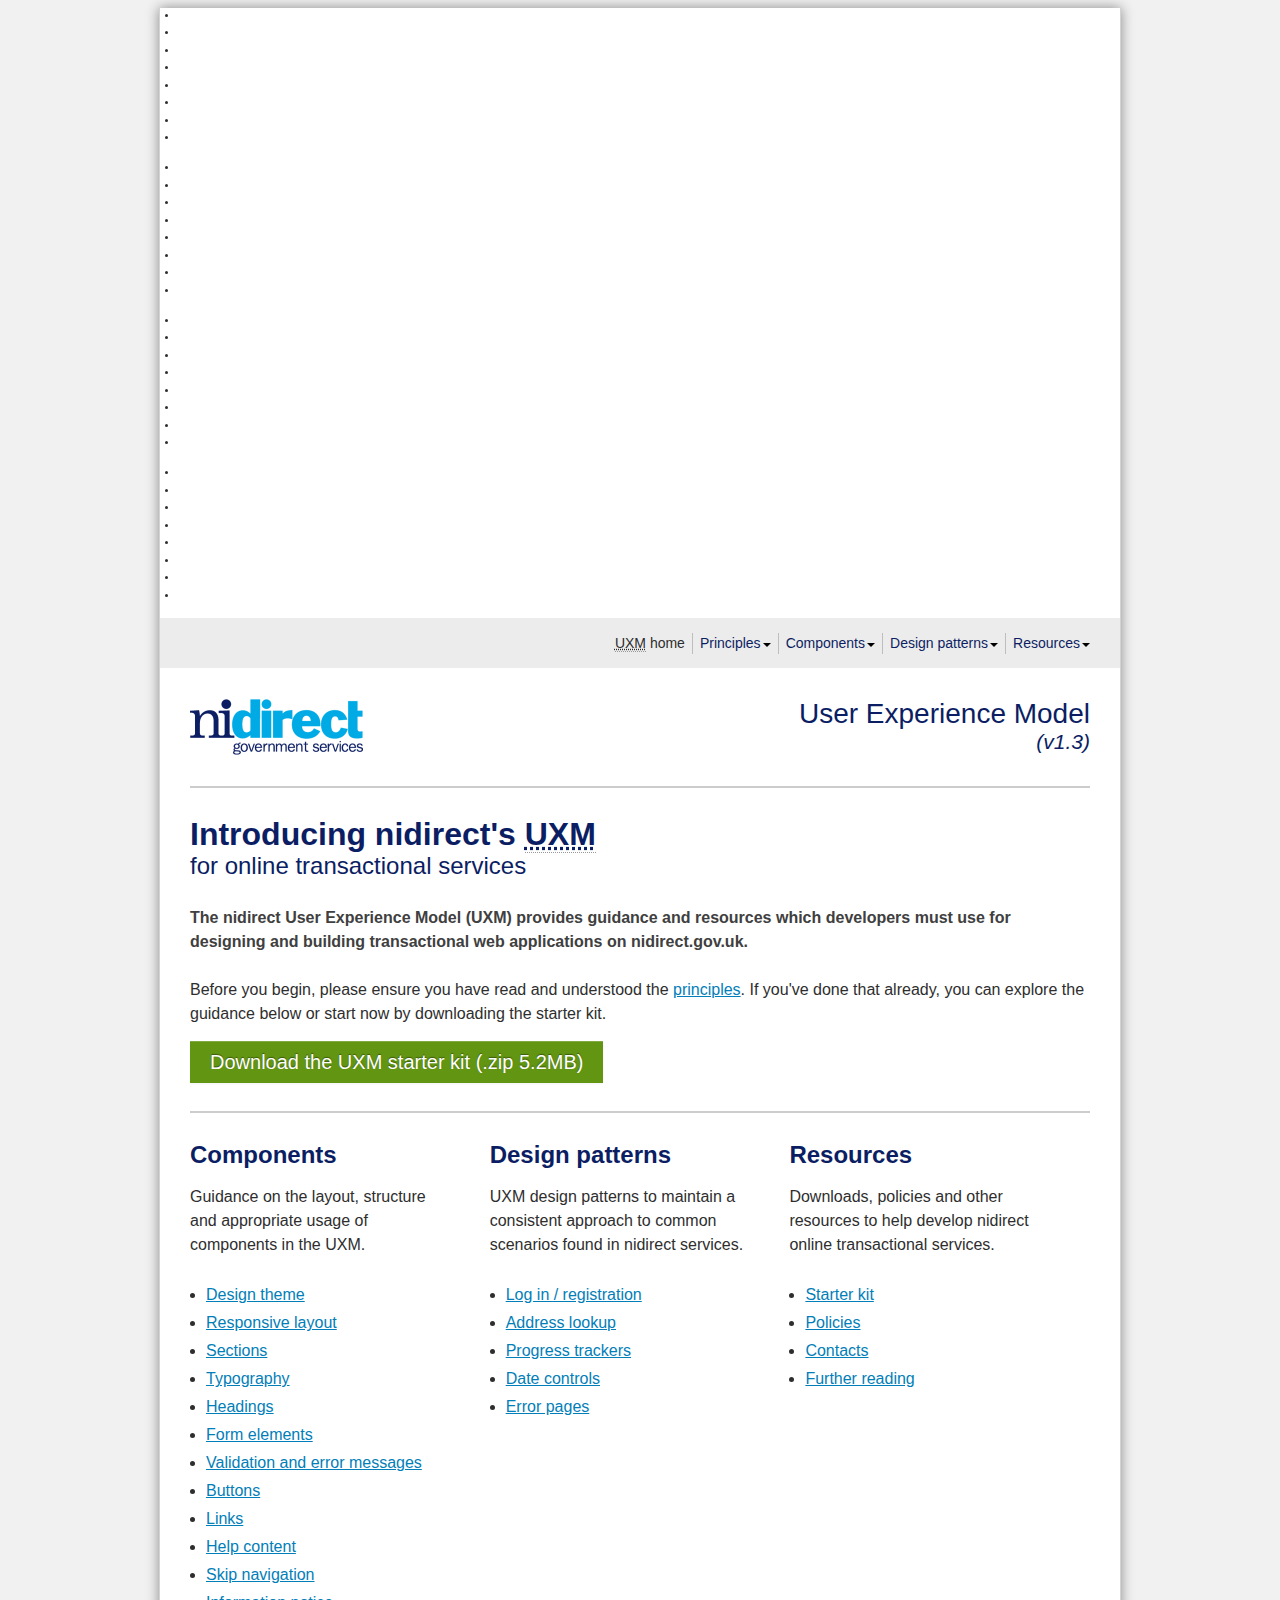
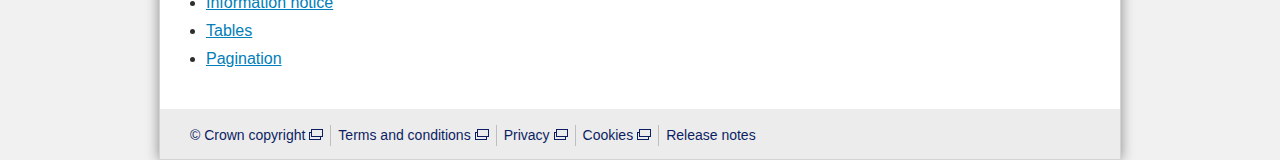
==== commit 194f3f5d: "index up to date" ====
--- a/uxm.html
+++ b/uxm.html
@@ -9,7 +9,6 @@
     <link rel="icon" type="image/vnd.microsoft.icon" href="favicon.ico" />
     <link rel="shortcut icon" type="image/x-icon" href="favicon.ico" />
     <link rel="apple-touch-icon" href="favicon.ico" />
-
     <link href="css/bootstrap.min.css" rel="stylesheet" type="text/css" media="screen, projection" />
     <link href="css/bootstrap-responsive.css" rel="stylesheet" type="text/css" media="screen, projection" />
     <link href="css/nidirect.css" rel="stylesheet" type="text/css" media="screen, projection" />
@@ -81,6 +80,47 @@
         <div class="skipnav"><a href="#skip-dest">Skip to content</a></div>
 
         <header>
+
+        <ul>
+            <li></li>
+            <li></li>
+            <li></li>
+            <li></li>
+            <li></li>
+            <li></li>
+            <li></li>
+            <li></li>
+        </ul>
+        <ul>
+            <li></li>
+            <li></li>
+            <li></li>
+            <li></li>
+            <li></li>
+            <li></li>
+            <li></li>
+            <li></li>
+        </ul>
+        <ul>
+            <li></li>
+            <li></li>
+            <li></li>
+            <li></li>
+            <li></li>
+            <li></li>
+            <li></li>
+            <li></li>
+        </ul>
+        <ul>
+            <li></li>
+            <li></li>
+            <li></li>
+            <li></li>
+            <li></li>
+            <li></li>
+            <li></li>
+            <li></li>
+        </ul>
 
             <div class="navbar">
                 <div class="navbar-inner">
